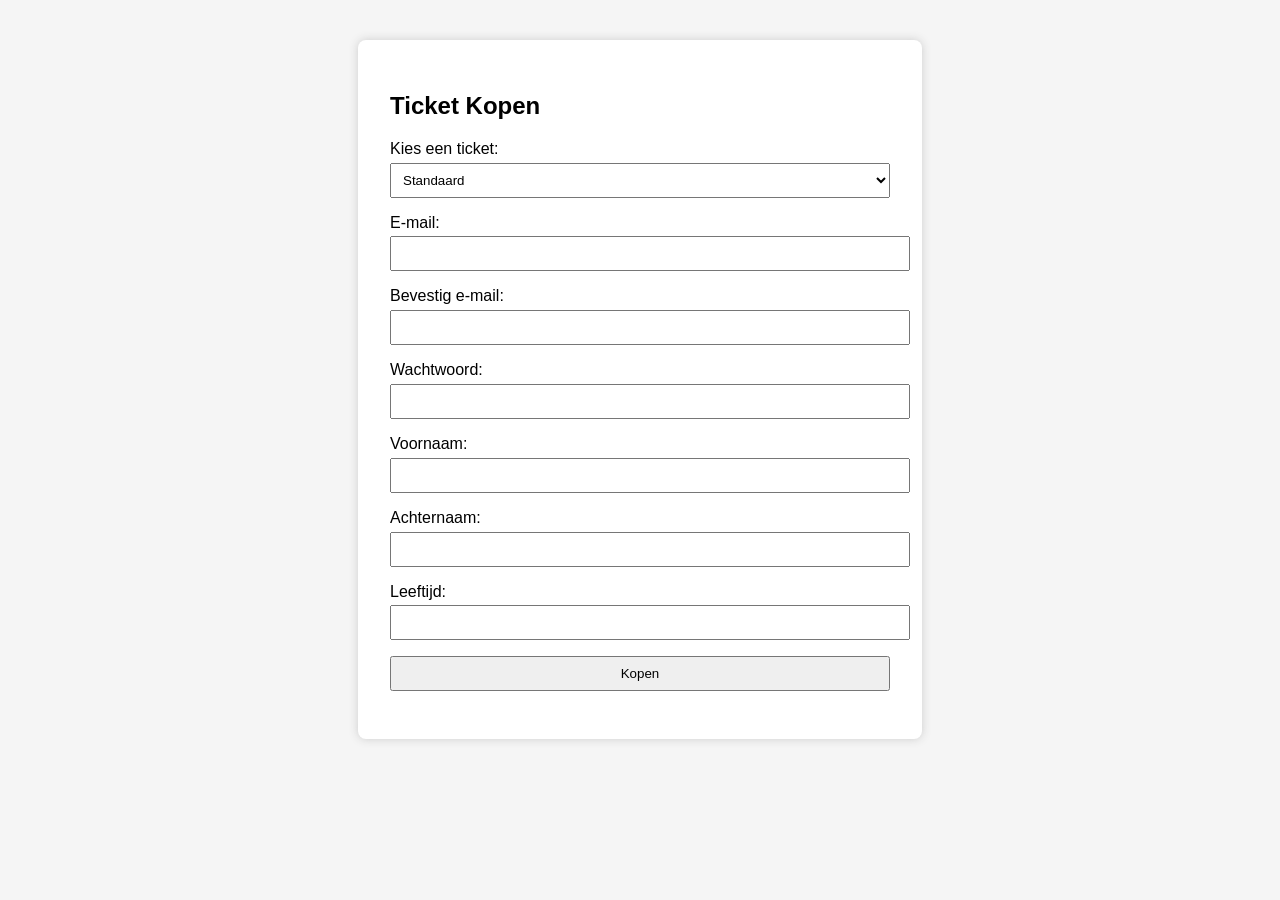
==== index.html @ bc500ee2 "Add files via upload" ====
<!DOCTYPE html>
<html lang="nl">
<head>
  <meta charset="UTF-8">
  <title>Ticket Kopen</title>
  <style>
    body {
      font-family: Arial, sans-serif;
      padding: 2rem;
      background-color: #f5f5f5;
    }
    form {
      max-width: 500px;
      margin: auto;
      background: white;
      padding: 2rem;
      border-radius: 8px;
      box-shadow: 0 0 10px #ccc;
    }
    input, select, button {
      display: block;
      width: 100%;
      margin-bottom: 1rem;
      padding: 0.5rem;
    }
    label {
      margin-bottom: 0.3rem;
      display: block;
    }
  </style>
</head>
<body>

  <form action="https://formspree.io/f/meokvdvo" method="POST">
    <h2>Ticket Kopen</h2>

    <label for="ticket">Kies een ticket:</label>
    <select id="ticket" name="Ticket type" required>
      <option value="Standaard">Standaard</option>
      <option value="Exclusive">Exclusive</option>
      <option value="Premium">Premium</option>
    </select>

    <label for="email1">E-mail:</label>
    <input type="email" id="email1" name="Email" required>

    <label for="email2">Bevestig e-mail:</label>
    <input type="email" id="email2" name="Email bevestiging" required>

    <label for="password">Wachtwoord:</label>
    <input type="password" id="password" name="Wachtwoord" required>

    <label for="voornaam">Voornaam:</label>
    <input type="text" id="voornaam" name="Voornaam" required>

    <label for="achternaam">Achternaam:</label>
    <input type="text" id="achternaam" name="Achternaam" required>

    <label for="leeftijd">Leeftijd:</label>
    <input type="number" id="leeftijd" name="Leeftijd" min="0" required>

    <!-- Verborgen velden voor instellingen -->
    <input type="hidden" name="_subject" value="Nieuwe Ticket Aankoop!">
    <input type="hidden" name="_cc" value="dereyckjasper@telenet.be">
    <input type="hidden" name="_captcha" value="false">

    <button type="submit">Kopen</button>
  </form>

  <script>
    // E-mail validatie
    document.querySelector("form").addEventListener("submit", function(e) {
      const email1 = document.getElementById("email1").value;
      const email2 = document.getElementById("email2").value;
      if (email1 !== email2) {
        alert("De twee e-mailadressen komen niet overeen.");
        e.preventDefault();
      }
    });
  </script>

</body>
</html>
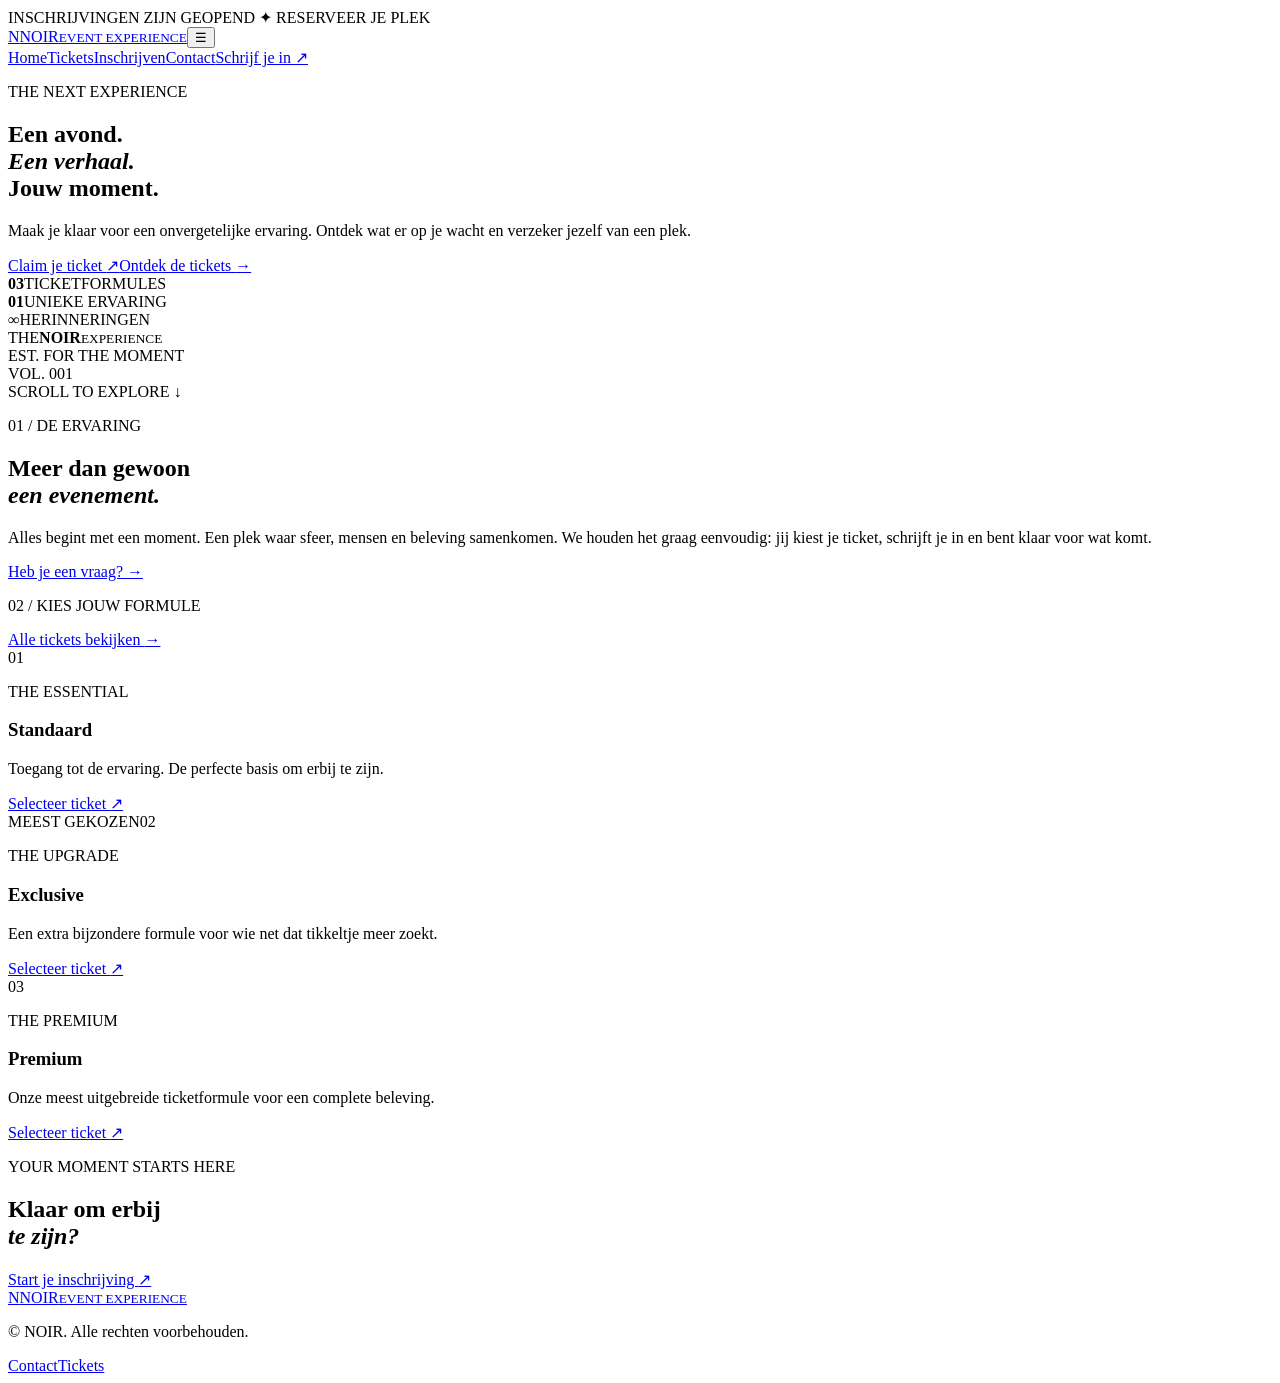
==== commit 4b3ae83e: "Add files via upload" ====
--- a/index.html
+++ b/index.html
@@ -1,83 +1,9 @@
-<!DOCTYPE html>
-<html lang="nl">
-<head>
-  <meta charset="UTF-8">
-  <title>Ticket Kopen</title>
-  <style>
-    body {
-      font-family: Arial, sans-serif;
-      padding: 2rem;
-      background-color: #f5f5f5;
-    }
-    form {
-      max-width: 500px;
-      margin: auto;
-      background: white;
-      padding: 2rem;
-      border-radius: 8px;
-      box-shadow: 0 0 10px #ccc;
-    }
-    input, select, button {
-      display: block;
-      width: 100%;
-      margin-bottom: 1rem;
-      padding: 0.5rem;
-    }
-    label {
-      margin-bottom: 0.3rem;
-      display: block;
-    }
-  </style>
-</head>
-<body>
-
-  <form action="https://formspree.io/f/meokvdvo" method="POST">
-    <h2>Ticket Kopen</h2>
-
-    <label for="ticket">Kies een ticket:</label>
-    <select id="ticket" name="Ticket type" required>
-      <option value="Standaard">Standaard</option>
-      <option value="Exclusive">Exclusive</option>
-      <option value="Premium">Premium</option>
-    </select>
-
-    <label for="email1">E-mail:</label>
-    <input type="email" id="email1" name="Email" required>
-
-    <label for="email2">Bevestig e-mail:</label>
-    <input type="email" id="email2" name="Email bevestiging" required>
-
-    <label for="password">Wachtwoord:</label>
-    <input type="password" id="password" name="Wachtwoord" required>
-
-    <label for="voornaam">Voornaam:</label>
-    <input type="text" id="voornaam" name="Voornaam" required>
-
-    <label for="achternaam">Achternaam:</label>
-    <input type="text" id="achternaam" name="Achternaam" required>
-
-    <label for="leeftijd">Leeftijd:</label>
-    <input type="number" id="leeftijd" name="Leeftijd" min="0" required>
-
-    <!-- Verborgen velden voor instellingen -->
-    <input type="hidden" name="_subject" value="Nieuwe Ticket Aankoop!">
-    <input type="hidden" name="_cc" value="dereyckjasper@telenet.be">
-    <input type="hidden" name="_captcha" value="false">
-
-    <button type="submit">Kopen</button>
-  </form>
-
-  <script>
-    // E-mail validatie
-    document.querySelector("form").addEventListener("submit", function(e) {
-      const email1 = document.getElementById("email1").value;
-      const email2 = document.getElementById("email2").value;
-      if (email1 !== email2) {
-        alert("De twee e-mailadressen komen niet overeen.");
-        e.preventDefault();
-      }
-    });
-  </script>
-
-</body>
-</html>
+<!doctype html>
+<html lang="nl"><head><meta charset="utf-8"><meta name="viewport" content="width=device-width,initial-scale=1"><meta name="description" content="Ontdek het evenement en schrijf je eenvoudig in."><title>NOIR — Welkom</title><link rel="stylesheet" href="assets/style.css"></head>
+<body><div class="announcement">INSCHRIJVINGEN ZIJN GEOPEND <span>✦</span> RESERVEER JE PLEK</div>
+<header class="nav-wrap"><a class="brand" href="index.html"><span class="brand-mark">N</span><span>NOIR<small>EVENT EXPERIENCE</small></span></a><button class="menu-toggle" aria-label="Menu openen">☰</button><nav><a class="active" href="index.html">Home</a><a href="tickets.html">Tickets</a><a href="inschrijven.html">Inschrijven</a><a href="contact.html">Contact</a><a class="nav-cta" href="inschrijven.html">Schrijf je in <span>↗</span></a></nav></header>
+<main><section class="hero"><div class="hero-glow"></div><div class="hero-content"><p class="eyebrow"><span></span> THE NEXT EXPERIENCE</p><h1>Een avond.<br><em>Een verhaal.</em><br>Jouw moment.</h1><p class="hero-copy">Maak je klaar voor een onvergetelijke ervaring. Ontdek wat er op je wacht en verzeker jezelf van een plek.</p><div class="hero-actions"><a class="button primary" href="inschrijven.html">Claim je ticket <span>↗</span></a><a class="text-link" href="tickets.html">Ontdek de tickets <span>→</span></a></div><div class="hero-meta"><div><strong>03</strong><span>TICKETFORMULES</span></div><i></i><div><strong>01</strong><span>UNIEKE ERVARING</span></div><i></i><div><strong>∞</strong><span>HERINNERINGEN</span></div></div></div><div class="hero-art"><div class="orbit orbit-one"></div><div class="orbit orbit-two"></div><div class="art-core"><span>THE</span><strong>NOIR</strong><small>EXPERIENCE</small></div><div class="art-caption">EST. FOR THE MOMENT<br>VOL. 001</div></div><div class="scroll-note">SCROLL TO EXPLORE <span>↓</span></div></section>
+<section class="intro section"><div><p class="eyebrow">01 / DE ERVARING</p><h2>Meer dan gewoon<br><em>een evenement.</em></h2></div><div class="intro-copy"><p>Alles begint met een moment. Een plek waar sfeer, mensen en beleving samenkomen. We houden het graag eenvoudig: jij kiest je ticket, schrijft je in en bent klaar voor wat komt.</p><a class="text-link" href="contact.html">Heb je een vraag? <span>→</span></a></div></section>
+<section class="feature section"><div class="feature-top"><p class="eyebrow">02 / KIES JOUW FORMULE</p><a class="text-link" href="tickets.html">Alle tickets bekijken <span>→</span></a></div><div class="ticket-grid"><article class="ticket-card"><span class="card-index">01</span><p class="eyebrow">THE ESSENTIAL</p><h3>Standaard</h3><p>Toegang tot de ervaring. De perfecte basis om erbij te zijn.</p><a href="inschrijven.html?ticket=Standaard">Selecteer ticket <span>↗</span></a></article><article class="ticket-card featured"><span class="popular">MEEST GEKOZEN</span><span class="card-index">02</span><p class="eyebrow">THE UPGRADE</p><h3>Exclusive</h3><p>Een extra bijzondere formule voor wie net dat tikkeltje meer zoekt.</p><a href="inschrijven.html?ticket=Exclusive">Selecteer ticket <span>↗</span></a></article><article class="ticket-card"><span class="card-index">03</span><p class="eyebrow">THE PREMIUM</p><h3>Premium</h3><p>Onze meest uitgebreide ticketformule voor een complete beleving.</p><a href="inschrijven.html?ticket=Premium">Selecteer ticket <span>↗</span></a></article></div></section>
+<section class="closing"><p class="eyebrow">YOUR MOMENT STARTS HERE</p><h2>Klaar om erbij<br><em>te zijn?</em></h2><a class="button primary" href="inschrijven.html">Start je inschrijving <span>↗</span></a></section></main>
+<footer><a class="brand" href="index.html"><span class="brand-mark">N</span><span>NOIR<small>EVENT EXPERIENCE</small></span></a><p>© <span data-year></span> NOIR. Alle rechten voorbehouden.</p><div><a href="contact.html">Contact</a><a href="tickets.html">Tickets</a></div></footer><script src="assets/script.js"></script></body></html>
